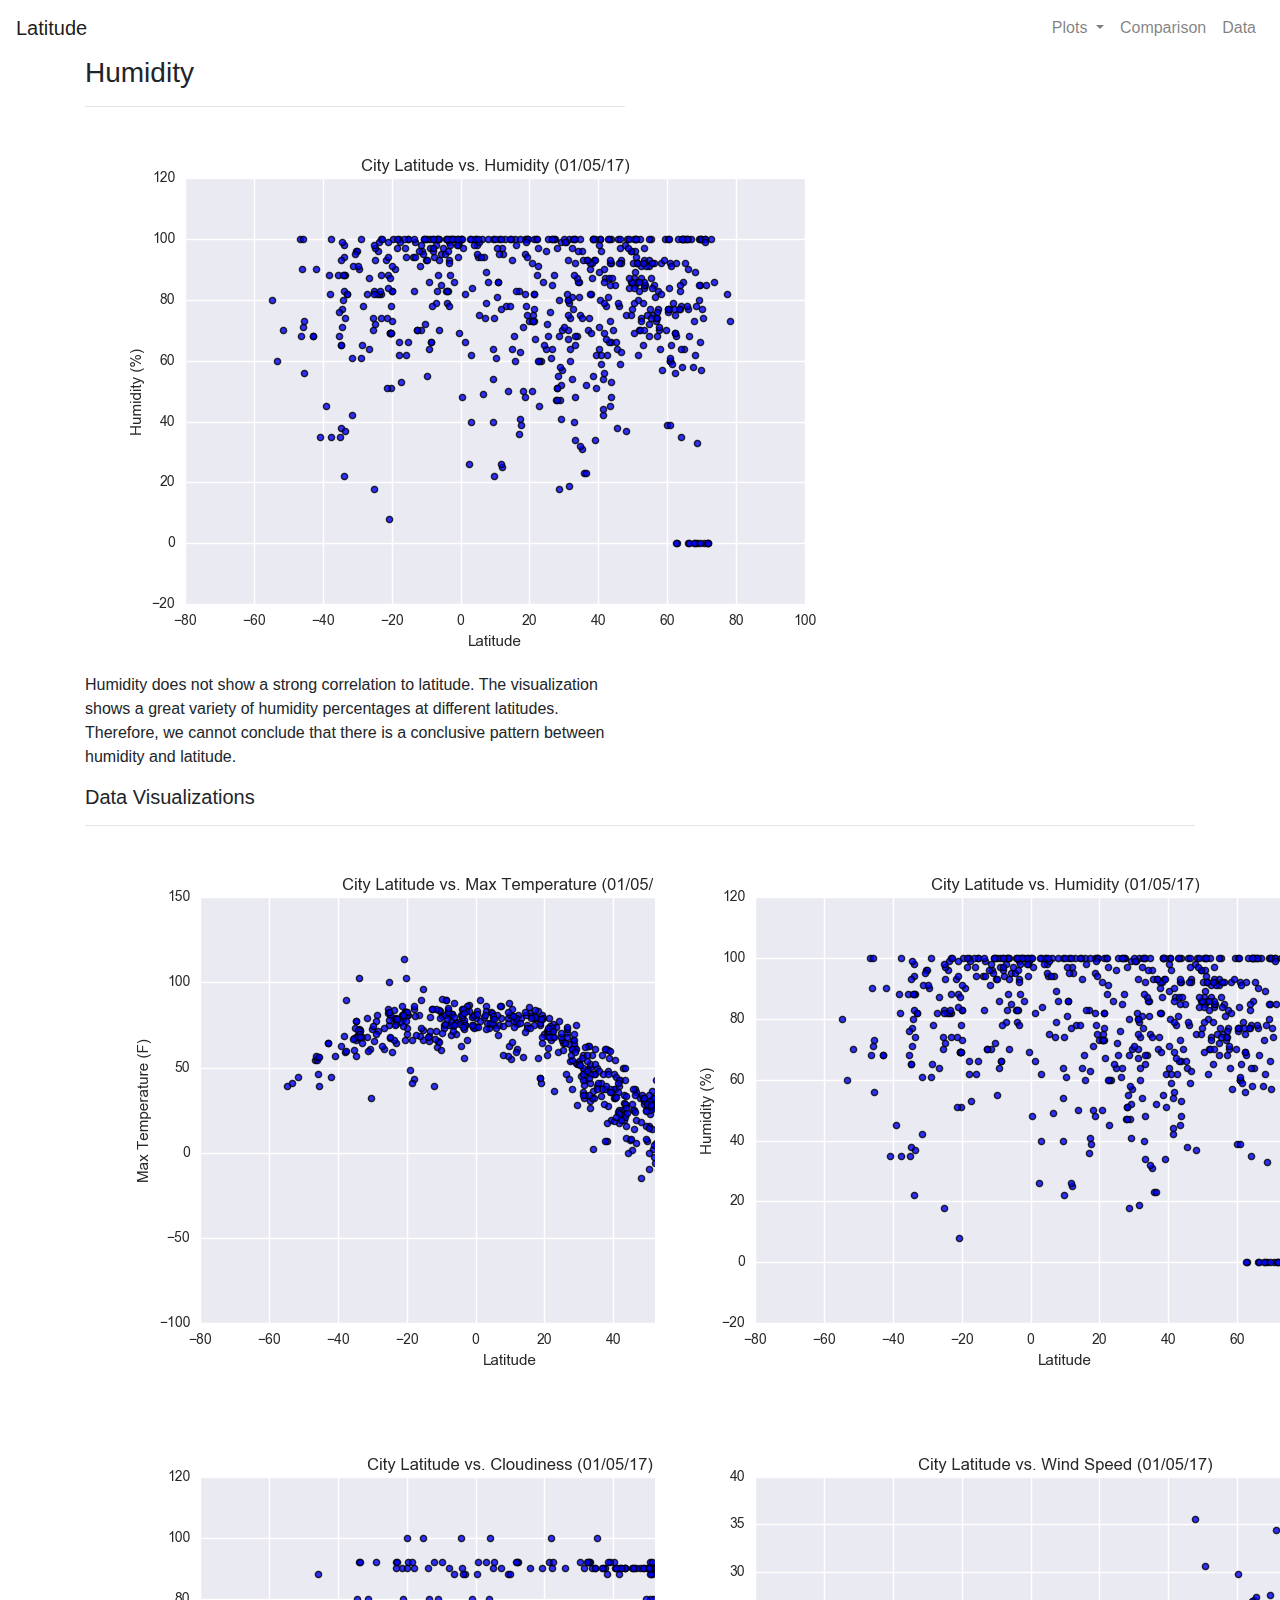
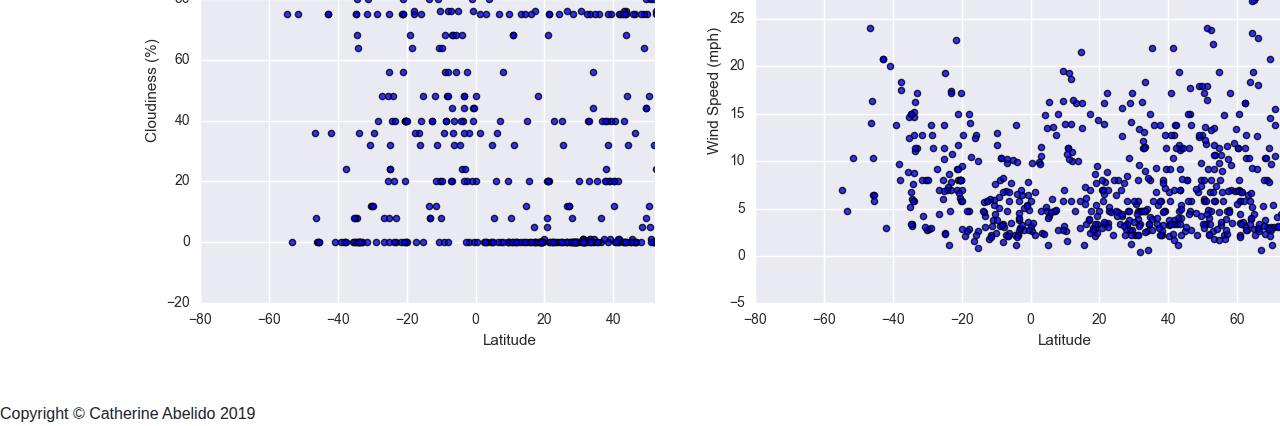
==== Humidity_Page.html @ 96555519 "first commit" ====
<!DOCTYPE html>
<html>

<head>
  <meta charset="utf-8" />
  <meta http-equiv="X-UA-Compatible" content="IE=edge">
  <title>Data Visualization</title>
  <meta name="viewport" content="width=device-width, initial-scale=1">


  <!-- Bootstrap CSS -->
  <link rel="stylesheet" href="https://maxcdn.bootstrapcdn.com/bootstrap/4.0.0/css/bootstrap.min.css" integrity="sha384-Gn5384xqQ1aoWXA+058RXPxPg6fy4IWvTNh0E263XmFcJlSAwiGgFAW/dAiS6JXm"
    crossorigin="anonymous">

  <!--CSS Link-->
  <link rel="stylesheet" type="text/css" href="style.css">

</head>

<body>
  <!-- Navigation Section -->
  <div class="navigation">
    <nav class="navbar navbar-expand-lg navbar-light">
      <a class="navbar-brand" href="index.html">Latitude</a>
      <button class="navbar-toggler  border border-white" type="button" data-toggle="collapse" data-target="#navbarNavDropdown"
        aria-controls="navbarNavDropdown" aria-expanded="false" aria-label="Toggle navigation">
        <span class="navbar-toggler-icon"></span>
      </button>
      <div class="collapse navbar-collapse" id="navbarNavDropdown">
        <ul class="navbar-nav ml-auto">
          <li class="nav-item dropdown">
            <a class="nav-link dropdown-toggle" href="#" id="navbarDropdownMenuLink" data-toggle="dropdown"
              aria-haspopup="true" aria-expanded="false">Plots
            </a>
            <div class="dropdown-menu" aria-labelledby="navbarDropdownMenuLink">
              <a class="dropdown-item" href="Max_Temperature_Page.html">Max Temperature</a>
              <a class="dropdown-item active" href="Humidity_Page.html">Humidity</a>
              <a class="dropdown-item" href="Cloudiness_Page.html">Cloudiness</a>
              <a class="dropdown-item" href="Wind_Speed_Page.html">Wind Speed</a>
            </div>
          </li>
          <li class="nav-item">
            <a class="nav-link" href="Comparison.html">Comparison</a>
          </li>
          <li class="nav-item">
            <a class="nav-link" href="Data.html">Data</a>
          </li>

        </ul>
      </div>
    </nav>
  </div>
  <!-- Content Section -->
  <div class="container">
    <div class="row">
      <div class="col-lg-6 col-md-12">
        <!-- Left box  -->
        <div class="box">
          <h3 class="title">Humidity</h3>
          <hr>
          <img src="_Humidity.png" alt="Humidity Plot">
          <p>Humidity does not show a strong correlation to latitude. The visualization shows a great variety of
            humidity percentages at different latitudes. Therefore, we cannot conclude that there is a conclusive
            pattern between humidity and latitude.</p>
        </div>
      </div>
      <div class="col-lg- col-md-12">
        <!-- Right Box -->
        <div class="box">
          <h5 class="title">Data Visualizations</h5>
          <hr>


          <div class="container">
            <div class="row" style="padding-bottom: 30px;">
              <div class="col-6">
                <a href="Max_Temperature_Page.html">
                  <img class="panel" src="_Max_Temp.png" alt="Max Temperature Image">
                </a>
              </div>
              <div class="col-6">
                <a href="Humidity_Page.html">
                  <img class="panel active" src="_Humidity.png" alt="Humidity Graph">
                </a>
              </div>
            </div>

            <div class="row" style="padding-bottom: 30px;">
              <div class="col-6">
                <a href="Cloudiness_Page.html">
                  <img class="panel" src="_Cloudiness.png" alt="Cloudiness Graph">
                </a>
              </div>
              <div class="col-6">
                <a href="Wind_Speed_Page.html">
                  <img class="panel" src="_Wind_Speed.png" alt="Wind Speed Graph">
                </a>
              </div>


            </div>
          </div>


        </div>
      </div>
    </div>
  </div>
  <!-- Footer Section -->
  <footer>
    <div class="footer">Copyright &copy; Catherine Abelido 2019</div>
  </footer>

  <!-- Bootstrap JS -->
  <script src="https://code.jquery.com/jquery-3.2.1.slim.min.js" integrity="sha384-KJ3o2DKtIkvYIK3UENzmM7KCkRr/rE9/Qpg6aAZGJwFDMVNA/GpGFF93hXpG5KkN"
    crossorigin="anonymous"></script>
  <script src="https://cdnjs.cloudflare.com/ajax/libs/popper.js/1.12.9/umd/popper.min.js" integrity="sha384-ApNbgh9B+Y1QKtv3Rn7W3mgPxhU9K/ScQsAP7hUibX39j7fakFPskvXusvfa0b4Q"
    crossorigin="anonymous"></script>
  <script src="https://maxcdn.bootstrapcdn.com/bootstrap/4.0.0/js/bootstrap.min.js" integrity="sha384-JZR6Spejh4U02d8jOt6vLEHfe/JQGiRRSQQxSfFWpi1MquVdAyjUar5+76PVCmYl"
    crossorigin="anonymous"></script>

</body>

</html>
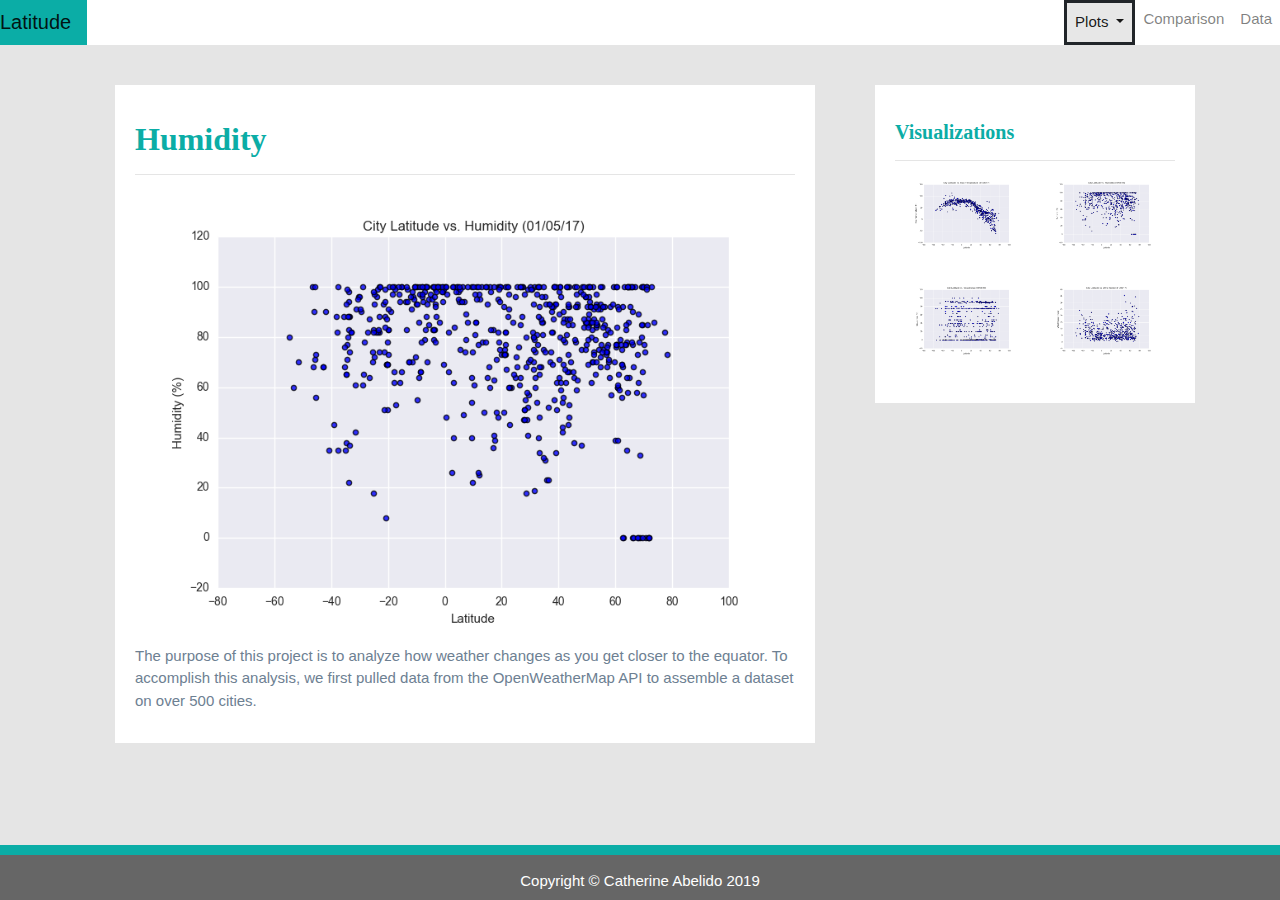
==== commit f713ba7a: "Add files via upload" ====
--- a/Humidity_Page.html
+++ b/Humidity_Page.html
@@ -1,124 +1,123 @@
-<!DOCTYPE html>
-<html>
-
-<head>
-  <meta charset="utf-8" />
-  <meta http-equiv="X-UA-Compatible" content="IE=edge">
-  <title>Data Visualization</title>
-  <meta name="viewport" content="width=device-width, initial-scale=1">
-
-
-  <!-- Bootstrap CSS -->
-  <link rel="stylesheet" href="https://maxcdn.bootstrapcdn.com/bootstrap/4.0.0/css/bootstrap.min.css" integrity="sha384-Gn5384xqQ1aoWXA+058RXPxPg6fy4IWvTNh0E263XmFcJlSAwiGgFAW/dAiS6JXm"
-    crossorigin="anonymous">
-
-  <!--CSS Link-->
-  <link rel="stylesheet" type="text/css" href="style.css">
-
-</head>
-
-<body>
-  <!-- Navigation Section -->
-  <div class="navigation">
-    <nav class="navbar navbar-expand-lg navbar-light">
-      <a class="navbar-brand" href="index.html">Latitude</a>
-      <button class="navbar-toggler  border border-white" type="button" data-toggle="collapse" data-target="#navbarNavDropdown"
-        aria-controls="navbarNavDropdown" aria-expanded="false" aria-label="Toggle navigation">
-        <span class="navbar-toggler-icon"></span>
-      </button>
-      <div class="collapse navbar-collapse" id="navbarNavDropdown">
-        <ul class="navbar-nav ml-auto">
-          <li class="nav-item dropdown">
-            <a class="nav-link dropdown-toggle" href="#" id="navbarDropdownMenuLink" data-toggle="dropdown"
-              aria-haspopup="true" aria-expanded="false">Plots
-            </a>
-            <div class="dropdown-menu" aria-labelledby="navbarDropdownMenuLink">
-              <a class="dropdown-item" href="Max_Temperature_Page.html">Max Temperature</a>
-              <a class="dropdown-item active" href="Humidity_Page.html">Humidity</a>
-              <a class="dropdown-item" href="Cloudiness_Page.html">Cloudiness</a>
-              <a class="dropdown-item" href="Wind_Speed_Page.html">Wind Speed</a>
-            </div>
-          </li>
-          <li class="nav-item">
-            <a class="nav-link" href="Comparison.html">Comparison</a>
-          </li>
-          <li class="nav-item">
-            <a class="nav-link" href="Data.html">Data</a>
-          </li>
-
-        </ul>
-      </div>
-    </nav>
-  </div>
-  <!-- Content Section -->
-  <div class="container">
-    <div class="row">
-      <div class="col-lg-6 col-md-12">
-        <!-- Left box  -->
-        <div class="box">
-          <h3 class="title">Humidity</h3>
-          <hr>
-          <img src="_Humidity.png" alt="Humidity Plot">
-          <p>Humidity does not show a strong correlation to latitude. The visualization shows a great variety of
-            humidity percentages at different latitudes. Therefore, we cannot conclude that there is a conclusive
-            pattern between humidity and latitude.</p>
-        </div>
-      </div>
-      <div class="col-lg- col-md-12">
-        <!-- Right Box -->
-        <div class="box">
-          <h5 class="title">Data Visualizations</h5>
-          <hr>
-
-
-          <div class="container">
-            <div class="row" style="padding-bottom: 30px;">
-              <div class="col-6">
-                <a href="Max_Temperature_Page.html">
-                  <img class="panel" src="_Max_Temp.png" alt="Max Temperature Image">
-                </a>
-              </div>
-              <div class="col-6">
-                <a href="Humidity_Page.html">
-                  <img class="panel active" src="_Humidity.png" alt="Humidity Graph">
-                </a>
-              </div>
-            </div>
-
-            <div class="row" style="padding-bottom: 30px;">
-              <div class="col-6">
-                <a href="Cloudiness_Page.html">
-                  <img class="panel" src="_Cloudiness.png" alt="Cloudiness Graph">
-                </a>
-              </div>
-              <div class="col-6">
-                <a href="Wind_Speed_Page.html">
-                  <img class="panel" src="_Wind_Speed.png" alt="Wind Speed Graph">
-                </a>
-              </div>
-
-
-            </div>
-          </div>
-
-
-        </div>
-      </div>
-    </div>
-  </div>
-  <!-- Footer Section -->
-  <footer>
-    <div class="footer">Copyright &copy; Catherine Abelido 2019</div>
-  </footer>
-
-  <!-- Bootstrap JS -->
-  <script src="https://code.jquery.com/jquery-3.2.1.slim.min.js" integrity="sha384-KJ3o2DKtIkvYIK3UENzmM7KCkRr/rE9/Qpg6aAZGJwFDMVNA/GpGFF93hXpG5KkN"
-    crossorigin="anonymous"></script>
-  <script src="https://cdnjs.cloudflare.com/ajax/libs/popper.js/1.12.9/umd/popper.min.js" integrity="sha384-ApNbgh9B+Y1QKtv3Rn7W3mgPxhU9K/ScQsAP7hUibX39j7fakFPskvXusvfa0b4Q"
-    crossorigin="anonymous"></script>
-  <script src="https://maxcdn.bootstrapcdn.com/bootstrap/4.0.0/js/bootstrap.min.js" integrity="sha384-JZR6Spejh4U02d8jOt6vLEHfe/JQGiRRSQQxSfFWpi1MquVdAyjUar5+76PVCmYl"
-    crossorigin="anonymous"></script>
-
-</body>
-
+<!DOCTYPE html>
+<html lang="en">
+
+<head>
+  <!-- Required meta tags -->
+  <meta charset="utf-8">
+  <meta name="viewport" content="width=device-width, initial-scale=1, shrink-to-fit=no">
+
+  <!-- Bootstrap CSS -->
+  <link rel="stylesheet" href="https://maxcdn.bootstrapcdn.com/bootstrap/4.0.0/css/bootstrap.min.css"
+    integrity="sha384-Gn5384xqQ1aoWXA+058RXPxPg6fy4IWvTNh0E263XmFcJlSAwiGgFAW/dAiS6JXm" crossorigin="anonymous">
+  <title>Data Visualization</title>
+
+  <!-- CSS Link -->
+  <link rel="stylesheet" type=text/css href="style.css">
+</head>
+
+<body>
+  <nav class="navbar navbar-light bg-light navbar-expand-lg">
+    <a href="Index.html" class="navbar-brand {margin-left:500 px Important!} ">Latitude</a>
+    <button class="navbar-toggler" data-toggle="collapse" data-target="#navbarCollapse">
+      <span class="navbar-toggler-icon"></span>
+    </button>
+    <div class="collapse navbar-collapse" id="navbarCollapse">
+      <ul class="navbar-nav ml-auto">
+        <li class="nav-item active dropdown">
+          <a class="nav-link dropdown-toggle" href="#" id="navbarDropdown" role="button" data-toggle="dropdown"
+            aria-haspopup="true" aria-expanded="false">
+            Plots
+          </a>
+          <div class="dropdown-menu">
+            <a href="Max_Temperature_Page.html" class="dropdown-item">Max Temperature</a>
+            <a href="Humidity_Page.html" class="dropdown-item">Humidity</a>
+            <a href="Cloudiness_Page.html" class="dropdown-item">Cloudiness</a>
+            <a href="Wind_Speed_Page.html" class="dropdown-item">Wind Speed</a>
+          </div>
+        <li class="nav-item">
+          <a href="Comparison.html" class="nav-link">Comparison</a>
+        </li>
+        <li class="nav-item">
+          <a href="Data.html" class="nav-link">Data</a>
+        </li>
+      </ul>
+    </div>
+  </nav>
+
+  <div class="container" style="margin-top:10px">
+    <div class="row">
+      <div class="col-lg-8 col-md-12">
+        <!-- Main feature box -->
+        <div class="box">
+          <h2 class="title">Humidity</h2>
+          <hr>
+          <img src="_Humidity.png" class="img-fluid"
+            alt="Humidity Plot">
+          <p>The purpose of this project is to analyze how weather changes as you get closer to the equator. To
+            accomplish this analysis, we first pulled data from the OpenWeatherMap API to assemble a dataset on over
+            500 cities.</p>
+          </div>
+      </div>
+      <div class="col-lg-4 col-md-12">
+        <!-- Right Box -->
+        <div class="box">
+          <h5 class="title">Visualizations</h5>
+          <hr>
+
+
+          <div class="container">
+            <div class="row" style="padding-bottom: 30px;">
+              <div class="col-lg-6">
+                <a href="Max_Temperature_Page.html">
+                  <img class="img-fluid" src="_Max_Temp.png" alt="Max Temperature Image Plot">
+                </a>
+              </div>
+              <div class="col-lg-6">
+                <a href="Humidity_Page.html">
+                  <img class="img-fluid" src="_Humidity.png" alt="Humidity Plot">
+                </a>
+              </div>
+            </div>
+
+            <div class="row" style="padding-bottom: 30px;">
+              <div class="col-lg-6">
+                <a href="Cloudiness_Page.html">
+                  <img class="img-fluid" src="_Cloudiness.png" alt="Cloudiness Plot">
+                </a>
+              </div>
+              <div class="col-lg-6">
+                <a href="Wind_Speed_Page.html">
+                  <img class="img-fluid" src="_Wind_Speed.png" alt="Wind Speed Plot">
+                </a>
+              </div>
+
+
+            </div>
+          </div>
+
+
+        </div>
+      </div>
+    </div>
+  </div>
+  </div>
+  </div>
+  <!-- Footer Section -->
+  <footer>
+    <div class="footer">Copyright &copy; Catherine Abelido 2019</div>
+  </footer>
+  <!-- Optional JavaScript -->
+  <!-- jQuery first, then Popper.js, then Bootstrap JS -->
+  <script src="https://code.jquery.com/jquery-3.2.1.slim.min.js"
+    integrity="sha384-KJ3o2DKtIkvYIK3UENzmM7KCkRr/rE9/Qpg6aAZGJwFDMVNA/GpGFF93hXpG5KkN"
+    crossorigin="anonymous"></script>
+  <script src="https://cdnjs.cloudflare.com/ajax/libs/popper.js/1.12.9/umd/popper.min.js"
+    integrity="sha384-ApNbgh9B+Y1QKtv3Rn7W3mgPxhU9K/ScQsAP7hUibX39j7fakFPskvXusvfa0b4Q"
+    crossorigin="anonymous"></script>
+  <script src="https://maxcdn.bootstrapcdn.com/bootstrap/4.0.0/js/bootstrap.min.js"
+    integrity="sha384-JZR6Spejh4U02d8jOt6vLEHfe/JQGiRRSQQxSfFWpi1MquVdAyjUar5+76PVCmYl"
+    crossorigin="anonymous"></script>
+
+</body>
+
 </html>--- a/style.css
+++ b/style.css
@@ -0,0 +1,114 @@
+/* Body */
+body{
+    background-color: #9e9e9e45; 
+}
+
+.active, .dropdown-menu .dropdown-item:active a:hover{
+    background-color:#E7E7E7!important; 
+}
+.dropdown-item{
+    color: #6D8092 !important; 
+}
+.dropdown .dropdown-menu .dropdown-item:active, .dropdown .dropdown-menu .dropdown-item:hover{
+    background-color:#E7E7E7 !important; 
+}
+a{
+    color: #6D8092;
+    font-size: 15px; 
+}
+.nav-link:hover{
+    background-color:#E7E7E7 !important;
+    border-color: #0BADA6;
+    border-style: solid; 
+}
+   .navbar-expand-lg{
+    background-color: #0BADA6 !important;
+    }
+    .navbar{
+        max-height: none; 
+        padding: inherit;
+    }
+    .navbar div{
+        margin: inherit; 
+        background-color: white;  
+    }
+.navbar-brand:hover{
+    color: rgb(175, 175, 175) !important;
+    /* border-color:#0BADA6; */
+    border-style: solid; 
+}
+/* Images */
+    
+.active, .hover{
+    /* border-color:#0BADA6; */
+    border-style: solid; 
+ 
+}
+
+/* Title Class  */
+.title{
+     color:  #0BADA6;  
+    font-family: Georgia, 'Times New Roman', Times, serif;
+    font-weight: bolder; 
+    padding-top: 25px;
+}
+/* Subtitle Class */
+.subtitle{
+    color: #0BADA6;  
+    font-family: Georgia, 'Times New Roman', Times, serif;
+    font-weight: bolder; 
+    padding-top: 20px;
+}
+
+
+
+/* Paragraph Element */
+p{
+ color: #6D8092;
+ font-family: Arial, Helvetica, sans-serif;
+ font-size: 15px; 
+}
+/* Box Class */
+.box {
+    margin-top: 30px; 
+    margin-left: 30px;
+    margin-bottom: 62px; 
+    padding: 10px 20px 15px; 
+    color:black;
+    background-color: white; 
+
+  }
+/* Table */
+   .table{ 
+     font-family: Arial, Helvetica, sans-serif;
+     font-size: 12px; 
+             
+  } 
+ 
+/* Footer */
+footer{
+    background-color: #666666; 
+    border-top-style: solid; 
+    border-top-width: 10px; 
+    border-top-color: #0BADA6;
+    color: white; 
+    min-height: 55px; 
+    font-family: Arial, Helvetica, sans-serif;
+    font-size: 15px; 
+    text-align: center; 
+    position: fixed;
+    left: 0;
+    bottom: 0;
+    width: 100%;
+    padding-top: 15px; 
+    }
+
+
+.navbar div{
+  margin: inherit; 
+  background-color: white;  
+}
+
+.button{
+ margin-right:30px;
+}
